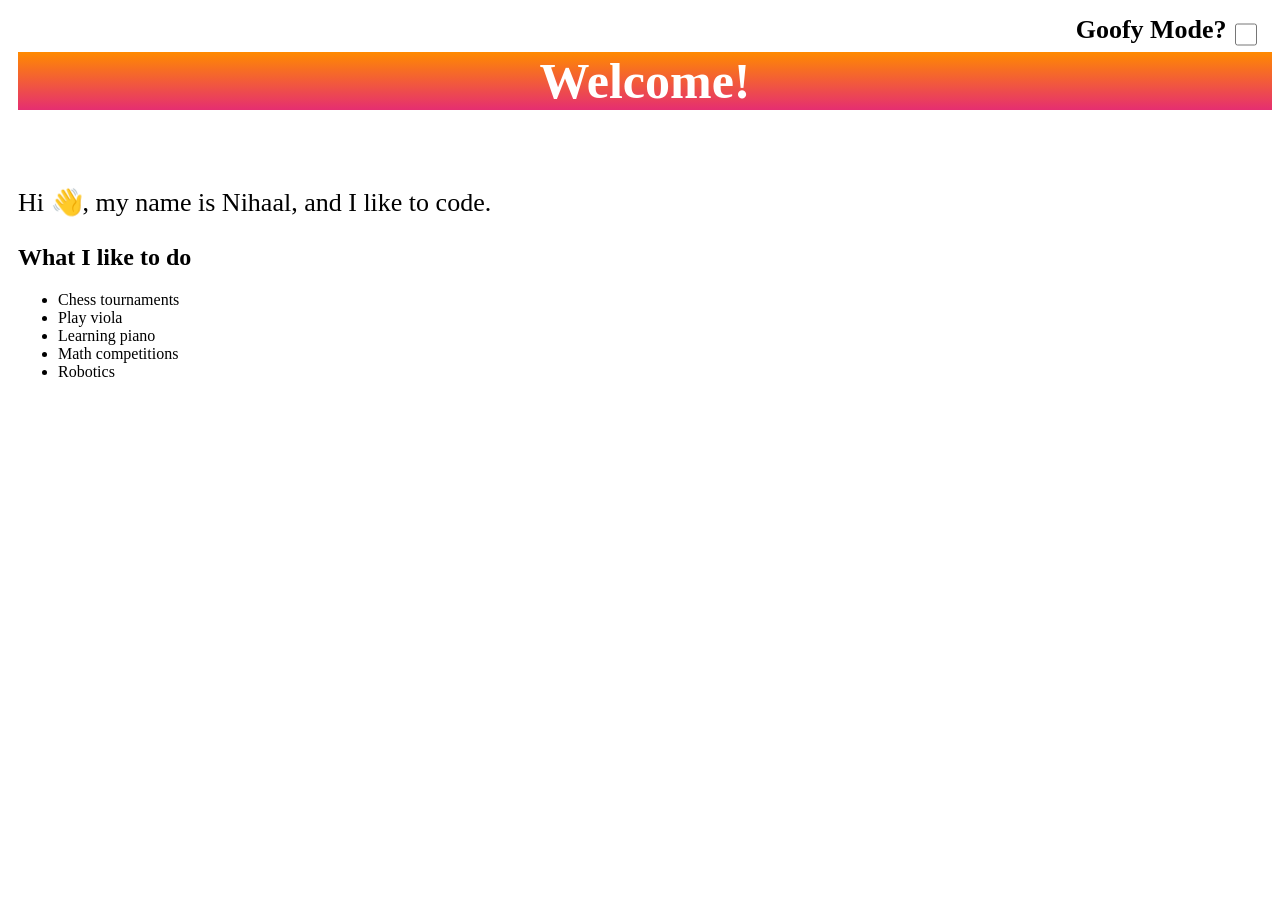
==== index.html @ 2e8fd17d "Fixing styling + making not-goofy mode less goofy" ====
<!DOCTYPE html>
<html lang="en">
<head>
    <meta charset="UTF-8">
    <meta name="viewport" content="width=device-width, initial-scale=1.0">
    <title>Nihaal's Webpage</title>
    <link rel="stylesheet" href="styles.css">
</head>
<body>
    <header> 
        <nav class="navbar" style="display: flex; justify-content: flex-end; padding-bottom: 10px;"> 
            <label style="position: fixed; right: 20px; top: 15px;"> 
                <span style="font-size: 26px;"><strong>Goofy Mode?</strong></span> 
                <input type="checkbox" id="goofy-checkbox">
            </label> 
        </nav> 
    </header>
    <main>
        <h1>Welcome!</h1>
        <br>

        <p style="font-size: 26px;" id="intro-paragraph">Hi <span id="hand">👋</span>, my name is Nihaal, and <span id="obviously">obviously</span> I like to <span id="special">code</span><span id="intro-period">.</span></p>

        <h2>What I like to do</h2>
        <ul id="like-do">
            <li style="animation-delay: 0s;">Chess tournaments</li>
            <li style="animation-delay: 1s;">Play viola</li>
            <li style="animation-delay: 2s;">Learning piano</li>
            <li style="animation-delay: 3s;">Math competitions</li>
            <li style="animation-delay: 4s;">Robotics</li>
        </ul>
    </main>
    <script src="app.js"></script>
</body>
</html>
---- styles.css ----
/* regular */

body:not(h1) {
    padding-left: 10px;
}

*:not(h1) {
    text-align: left;
}

h1 {
    background-image: linear-gradient(#ff8a00, #e52e71);
    color: white;
    text-align: center;
    font-size: 50px;
}

ul {
    justify-content: center;
}

#special {
    color: black;
}

#goofy-checkbox {
    width: 1.4rem;
    height: 1.4rem;

    vertical-align: middle;
    cursor: pointer;
}

#obviously {
    display: none;
}

#period {
    display: inline;
}

/* goofy - when body get goofy-theme class, what happens to every specified component */

body.goofy-theme h1 {
    background-image: linear-gradient(#ff8a00, #e52e71);
    color: white;
    text-align: center;
    animation: turn-color 2s infinite ease-in-out;
}

body.goofy-theme #special {
    background-image: linear-gradient(#a01cdd, #0d58d9);
    font-size: 50px;
    color: white;

    transition: font-size 0.3s ease-in-out;
    display: inline-block;
    animation: spin 14s infinite linear, size 3s infinite ease-in-out;
}

body.goofy-theme #obviously {
    font-size: 70px;

    animation: swayText 4s infinite ease-in-out;
    transform-origin: bottom center;
    display: inline-block;
}

body.goofy-theme #intro-period {
    display: none;
}

body.goofy-theme #hand {
    font-size: 5rem;

    animation: swayText 0.2s infinite ease-in-out;
    transform-origin: bottom center;
    display: inline-block;
}

body.goofy-theme #like-do li {
    display: block;
    animation: grow-size infinite 5s ease-in-out;

    transform-origin: left center;
}

body.goofy-theme h2 {
    font-size: 38px;
}

/* animations */

@keyframes spin {
    from { 
        transform: rotate(0deg); 
    }
    to { 
        transform: rotate(360deg); 
    }
}

@keyframes size {
    0% { 
        font-size: 50px; 
    }
    50% { 
        font-size: 90px; 
    }
    100% { 
        font-size: 50px; 
    }
}

@keyframes turn-color {
    0% { 
        color: white; 
    }
    50% { 
        color: yellow; 
    }
    100% { 
        color: white; 
    }
}

@keyframes swayText {
    0% {
        transform: skewX(0deg); /* starting straight up */
    }
    25% {
        transform: skewX(-15deg); /* lean to the right */
    }
    50% {
        transform: skewX(0deg); /* returns back to center */
    }
    75% {
        transform: skewX(15deg); /* leans to the left */
    }
    100% {
        transform: skewX(0deg); /* returns back to center, cycling */
    }
}

@keyframes grow-size {
    0% {
        font-size: 20px;
    }
    50% {
        font-size: 35px;
    }
    100% {
        font-size: 20px;
    }
}
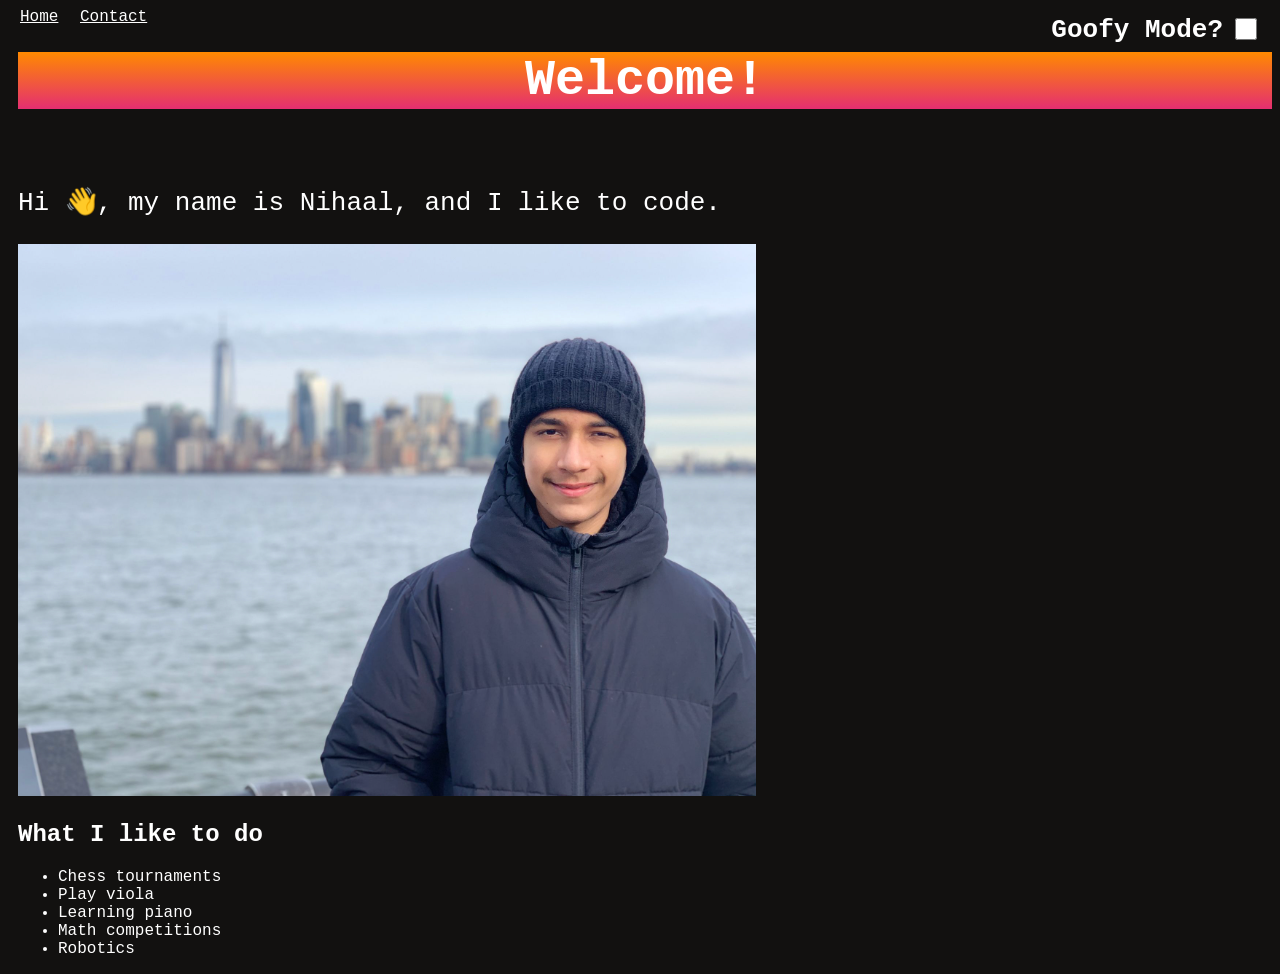
==== commit 6b32ecdd: "Adding contact + form" ====
--- a/index.html
+++ b/index.html
@@ -3,15 +3,17 @@
 <head>
     <meta charset="UTF-8">
     <meta name="viewport" content="width=device-width, initial-scale=1.0">
-    <title>Nihaal's Webpage</title>
+    <title>Nihaal's Portfolio - Home</title>
     <link rel="stylesheet" href="styles.css">
 </head>
 <body>
     <header> 
         <nav class="navbar" style="display: flex; justify-content: flex-end; padding-bottom: 10px;"> 
-            <label style="position: fixed; right: 20px; top: 15px;"> 
-                <span style="font-size: 26px;"><strong>Goofy Mode?</strong></span> 
-                <input type="checkbox" id="goofy-checkbox">
+            <label> 
+                <a href="index.html" style="position: fixed; left: 20px; vertical-align: middle;">Home</a>
+                <a href="contact.html" style="position: fixed; left: 80px; vertical-align: middle;">Contact</a>
+                <span style="position: fixed; right: 57px; top: 15px; font-size: 26px;"><strong>Goofy Mode?</strong></span> 
+                <input style="position: fixed; right: 20px; top: 15px;" type="checkbox" id="goofy-checkbox">
             </label> 
         </nav> 
     </header>
@@ -20,6 +22,8 @@
         <br>
 
         <p style="font-size: 26px;" id="intro-paragraph">Hi <span id="hand">👋</span>, my name is Nihaal, and <span id="obviously">obviously</span> I like to <span id="special">code</span><span id="intro-period">.</span></p>
+
+        <img src="myPhoto.png" alt="A photo of myself" id="my-photo">
 
         <h2>What I like to do</h2>
         <ul id="like-do">
--- a/styles.css
+++ b/styles.css
@@ -1,4 +1,13 @@
 /* regular */
+
+* {
+    color: white;
+    font-family:'Courier New', Courier, monospace;
+}
+
+body {
+    background-color: #121110;
+}
 
 body:not(h1) {
     padding-left: 10px;
@@ -19,10 +28,6 @@
     justify-content: center;
 }
 
-#special {
-    color: black;
-}
-
 #goofy-checkbox {
     width: 1.4rem;
     height: 1.4rem;
@@ -37,6 +42,14 @@
 
 #period {
     display: inline;
+}
+
+nav label a {
+    transition: font-size 0.2s ease-in-out;
+}
+
+nav label a:hover {
+    font-size: 20px;
 }
 
 /* goofy - when body get goofy-theme class, what happens to every specified component */
@@ -87,6 +100,12 @@
 
 body.goofy-theme h2 {
     font-size: 38px;
+}
+
+body.goofy-theme #my-photo {
+    animation: move-left-right infinite 13s ease-in-out;
+
+    transform-origin: center;
 }
 
 /* animations */
@@ -153,3 +172,15 @@
         font-size: 20px;
     }
 }
+
+@keyframes move-left-right {
+    0% {
+        transform: translateX(0px);
+    }
+    50% {
+        transform: translateX(1025px);
+    }
+    100% {
+        transform: translateX(0px);
+    }
+}
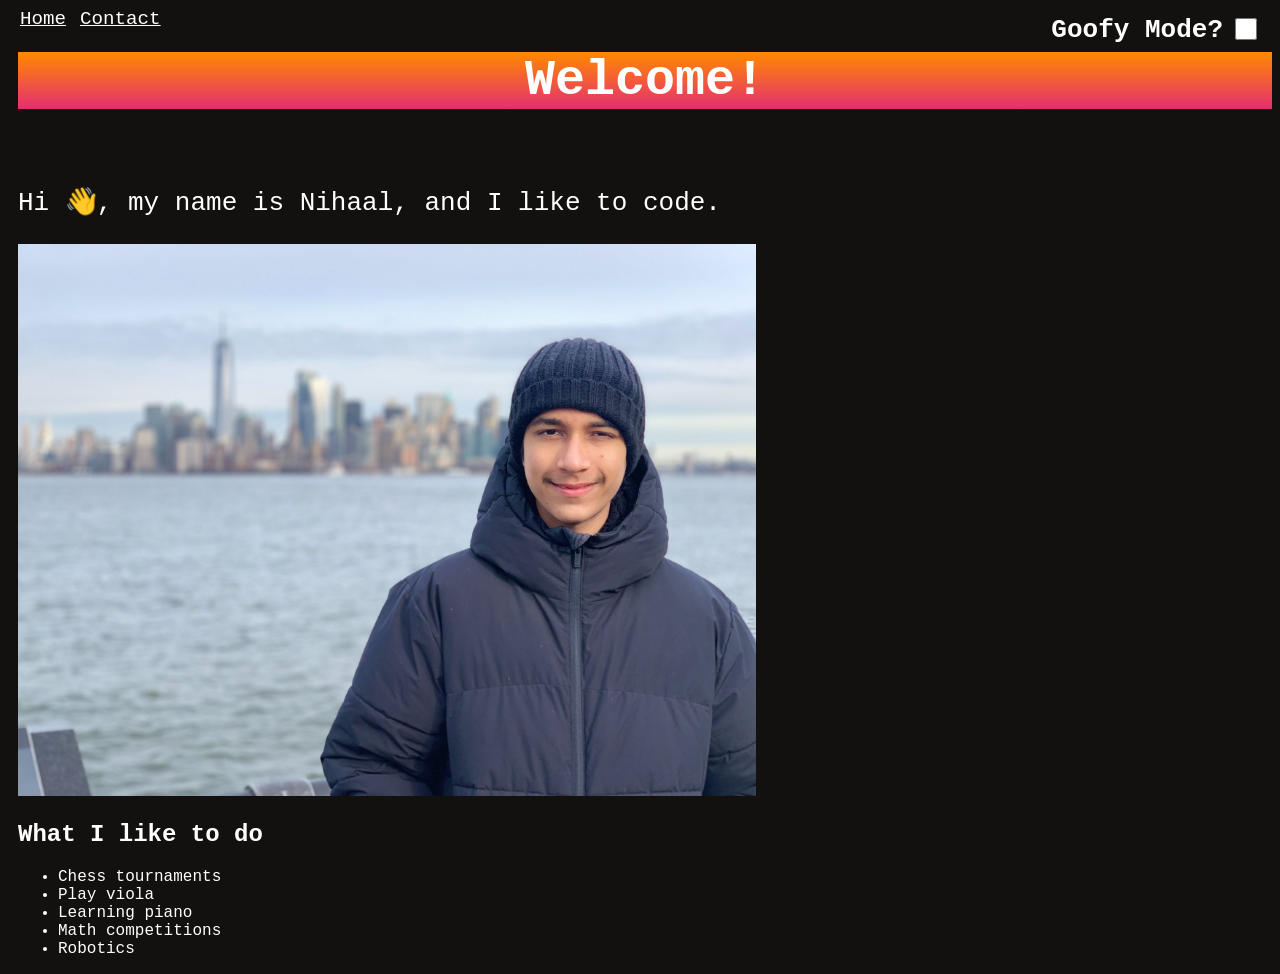
==== commit 204f3f7b: "Adding more contact elements to page" ====
--- a/index.html
+++ b/index.html
@@ -18,7 +18,7 @@
         </nav> 
     </header>
     <main>
-        <h1>Welcome!</h1>
+        <h1 style="background-image: linear-gradient(#ff8a00, #e52e71);">Welcome!</h1>
         <br>
 
         <p style="font-size: 26px;" id="intro-paragraph">Hi <span id="hand">👋</span>, my name is Nihaal, and <span id="obviously">obviously</span> I like to <span id="special">code</span><span id="intro-period">.</span></p>
--- a/styles.css
+++ b/styles.css
@@ -1,7 +1,11 @@
 /* regular */
 
-* {
-    color: white;
+*:not(input) {
+    color: white;
+    font-family:'Courier New', Courier, monospace;
+}
+
+input {
     font-family:'Courier New', Courier, monospace;
 }
 
@@ -18,7 +22,6 @@
 }
 
 h1 {
-    background-image: linear-gradient(#ff8a00, #e52e71);
     color: white;
     text-align: center;
     font-size: 50px;
@@ -52,10 +55,18 @@
     font-size: 20px;
 }
 
+label, input {
+    display: block;
+    font-size: larger;
+}
+
+input {
+    margin-bottom: 10px;
+}
+
 /* goofy - when body get goofy-theme class, what happens to every specified component */
 
 body.goofy-theme h1 {
-    background-image: linear-gradient(#ff8a00, #e52e71);
     color: white;
     text-align: center;
     animation: turn-color 2s infinite ease-in-out;
@@ -108,6 +119,19 @@
     transform-origin: center;
 }
 
+body.goofy-theme form label {
+    animation: move-less-left-right infinite 4s ease-in-out;
+
+    transform-origin: center;
+}
+
+body.goofy-theme #submit-button {
+    margin-top: 30px;
+
+    display: inline-block;
+    animation: spin 14s infinite linear;
+}
+
 /* animations */
 
 @keyframes spin {
@@ -184,3 +208,15 @@
         transform: translateX(0px);
     }
 }
+
+@keyframes move-less-left-right {
+    0% {
+        transform: translateX(0px);
+    }
+    50% {
+        transform: translateX(1005px);
+    }
+    100% {
+        transform: translateX(0px);
+    }
+}
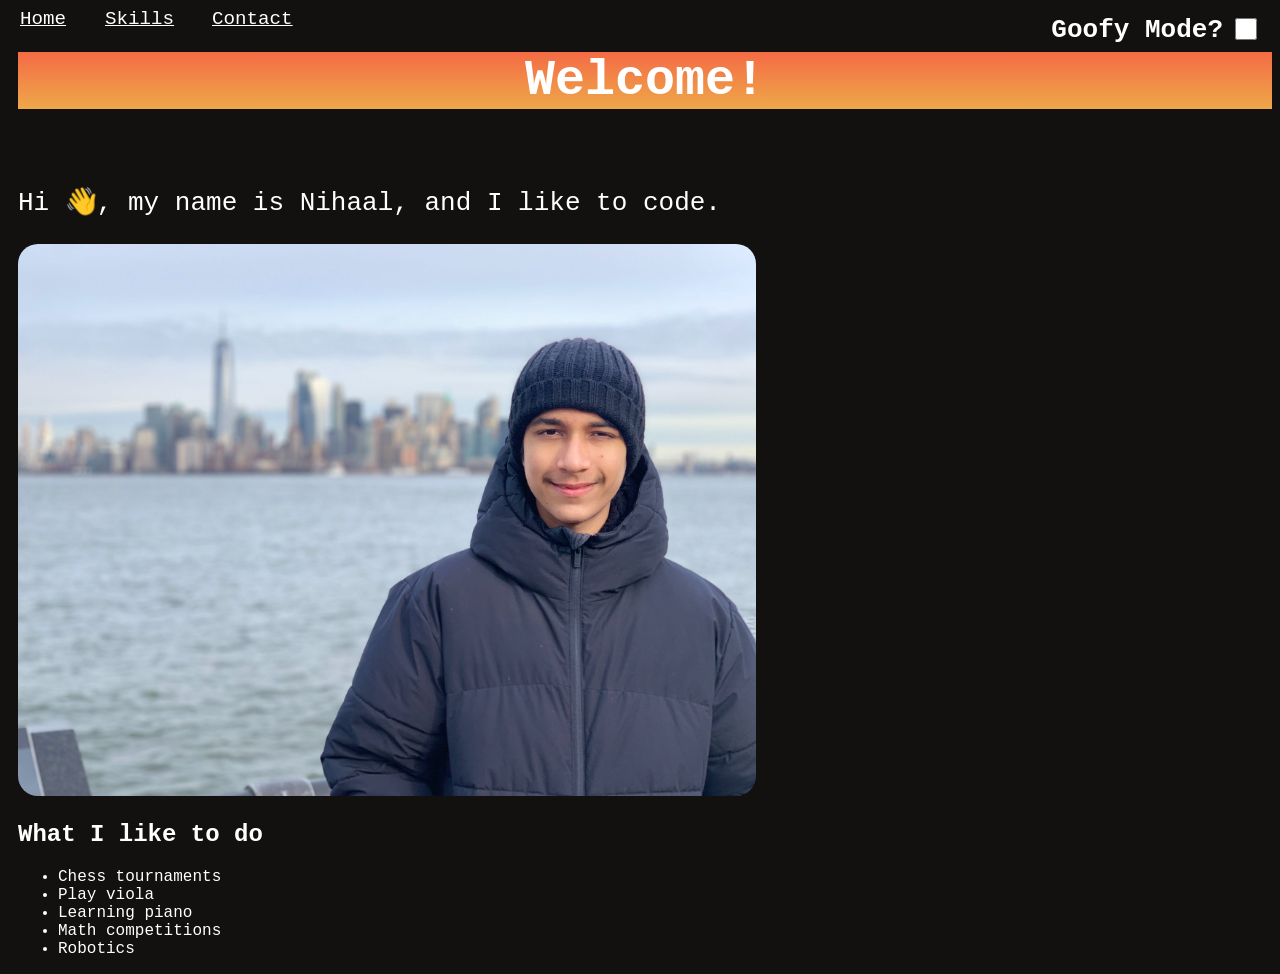
==== commit 22a98ab9: "Adding skills page + revising contact + gradients" ====
--- a/index.html
+++ b/index.html
@@ -9,16 +9,17 @@
 <body>
     <header> 
         <nav class="navbar" style="display: flex; justify-content: flex-end; padding-bottom: 10px;"> 
-            <label> 
-                <a href="index.html" style="position: fixed; left: 20px; vertical-align: middle;">Home</a>
-                <a href="contact.html" style="position: fixed; left: 80px; vertical-align: middle;">Contact</a>
-                <span style="position: fixed; right: 57px; top: 15px; font-size: 26px;"><strong>Goofy Mode?</strong></span> 
-                <input style="position: fixed; right: 20px; top: 15px;" type="checkbox" id="goofy-checkbox">
-            </label> 
-        </nav> 
+        <label> 
+            <a href="index.html" style="position: fixed; left: 20px; vertical-align: middle;">Home</a>
+            <a href="skills.html" style="position: fixed; left: 105px; vertical-align: middle;">Skills</a>
+            <a href="contact.html" style="position: fixed; left: 212px; vertical-align: middle;">Contact</a>
+            <span style="position: fixed; right: 57px; top: 15px; font-size: 26px;"><strong>Goofy Mode?</strong></span> 
+            <input style="position: fixed; right: 20px; top: 15px;" type="checkbox" id="goofy-checkbox">
+        </label> 
+    </nav> 
     </header>
     <main>
-        <h1 style="background-image: linear-gradient(#ff8a00, #e52e71);">Welcome!</h1>
+        <h1 style="background-image: linear-gradient(#f46b45, #eea849);">Welcome!</h1>
         <br>
 
         <p style="font-size: 26px;" id="intro-paragraph">Hi <span id="hand">👋</span>, my name is Nihaal, and <span id="obviously">obviously</span> I like to <span id="special">code</span><span id="intro-period">.</span></p>
--- a/styles.css
+++ b/styles.css
@@ -29,6 +29,17 @@
 
 ul {
     justify-content: center;
+}
+
+img {
+    border-radius: 20px;
+}
+
+#github-logo {
+    height: 30px;
+    width: 30px;
+    padding-left: 14px;
+    vertical-align: middle;
 }
 
 #goofy-checkbox {
@@ -47,12 +58,19 @@
     display: inline;
 }
 
+#projects-list {
+    padding-bottom: 10px;
+}
+
 nav label a {
     transition: font-size 0.2s ease-in-out;
+
+    vertical-align: middle;
+    align-items: center;
 }
 
 nav label a:hover {
-    font-size: 20px;
+    font-size: 27px;
 }
 
 label, input {
@@ -64,6 +82,34 @@
     margin-bottom: 10px;
 }
 
+#projects-header {
+    display: flex;
+    align-items: center;
+    gap: 20px;
+}
+
+#message {
+    padding-bottom: 200px;
+}
+
+#contact-form #submit-button {
+    margin-top: 20px;
+}
+
+.skills-list {
+    list-style-type: none;
+}
+
+.skills-list li {
+    background-image: url(starImage.webp);
+    background-repeat: no-repeat;
+    background-position: 0 center;
+    background-size: 20px 20px;
+    padding-left: 30px;
+
+    margin-bottom: 10px;
+}
+
 /* goofy - when body get goofy-theme class, what happens to every specified component */
 
 body.goofy-theme h1 {
@@ -109,6 +155,13 @@
     transform-origin: left center;
 }
 
+body.goofy-theme .skills-list li {
+    display: block;
+    animation: grow-size infinite 5s ease-in-out;
+
+    transform-origin: left center;
+}
+
 body.goofy-theme h2 {
     font-size: 38px;
 }
@@ -130,6 +183,18 @@
 
     display: inline-block;
     animation: spin 14s infinite linear;
+}
+
+body.goofy-theme .github-profile-badge {
+    transition: font-size 0.3s ease-in-out;
+    display: inline-block;
+    animation: spin 14s infinite linear;
+}
+
+body.goofy-theme #projects-list li h3 {
+    animation: move-less-left-right infinite 4s ease-in-out;
+
+    transform-origin: center;
 }
 
 /* animations */
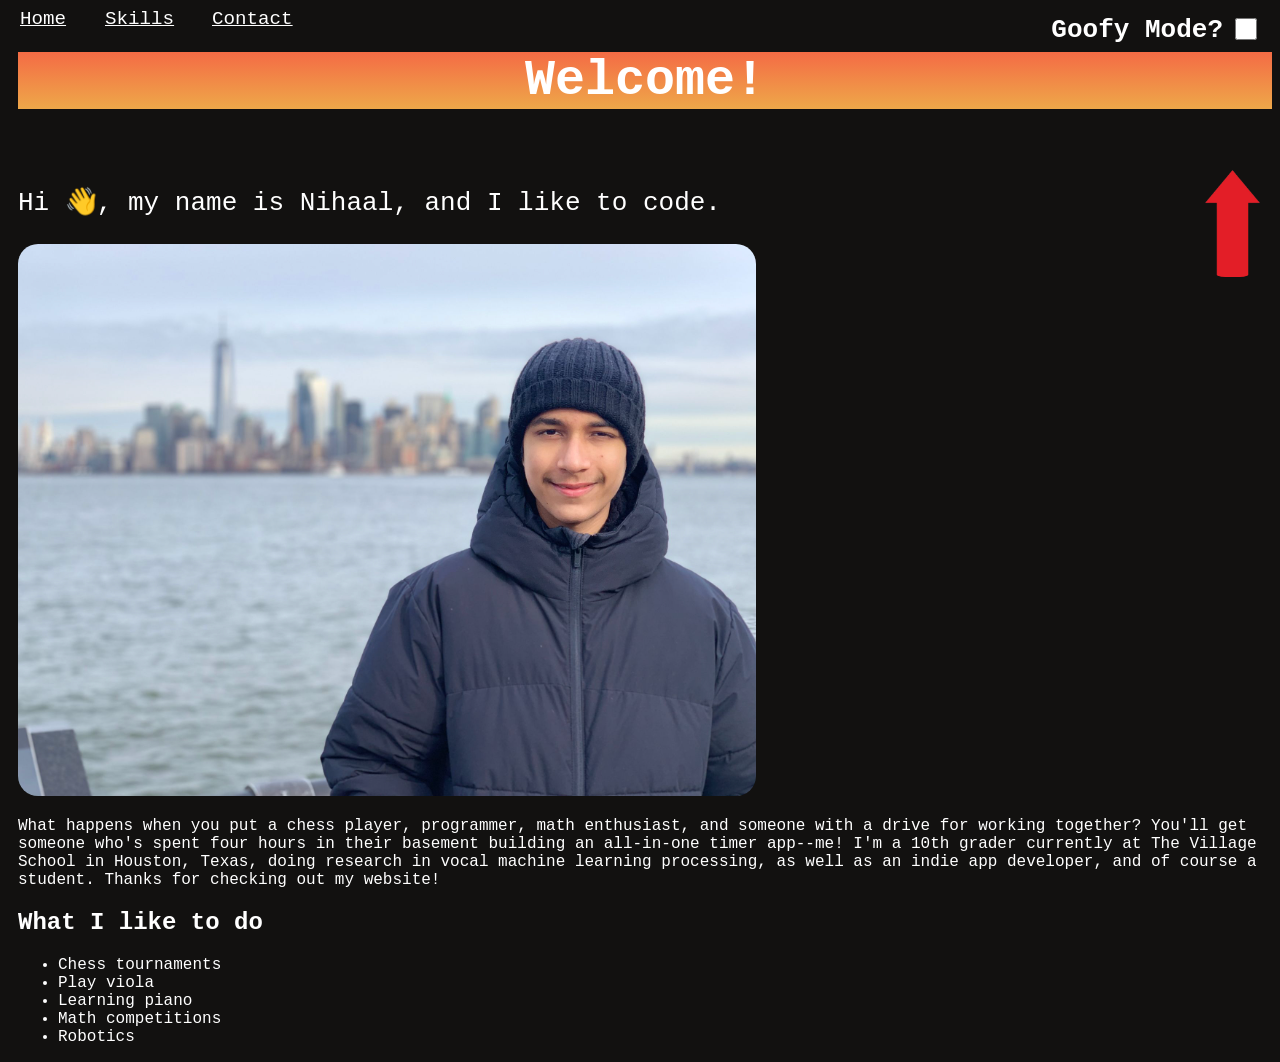
==== commit 4856a392: "Updating contact page + styling and js" ====
--- a/index.html
+++ b/index.html
@@ -24,7 +24,11 @@
 
         <p style="font-size: 26px;" id="intro-paragraph">Hi <span id="hand">👋</span>, my name is Nihaal, and <span id="obviously">obviously</span> I like to <span id="special">code</span><span id="intro-period">.</span></p>
 
+        <img src="redArrow.png" alt="red pointing arrow" id="red-arrow">
+
         <img src="myPhoto.png" alt="A photo of myself" id="my-photo">
+
+        <p>What happens when you put a chess player, programmer, math enthusiast, and someone with a drive for working together? You'll get someone who's spent four hours in their basement building an all-in-one timer app--me! I'm a 10th grader currently at The Village School in Houston, Texas, doing research in vocal machine learning processing, as well as an indie app developer, and of course a student. Thanks for checking out my website!</p>
 
         <h2>What I like to do</h2>
         <ul id="like-do">
--- a/styles.css
+++ b/styles.css
@@ -1,11 +1,11 @@
 /* regular */
 
-*:not(input) {
+*:not(input, textarea) {
     color: white;
     font-family:'Courier New', Courier, monospace;
 }
 
-input {
+input, textarea {
     font-family:'Courier New', Courier, monospace;
 }
 
@@ -73,41 +73,59 @@
     font-size: 27px;
 }
 
-label, input {
+label, input, textarea {
     display: block;
     font-size: larger;
 }
 
+form p {
+    font-size: larger;
+}
+
 input {
     margin-bottom: 10px;
 }
 
 #projects-header {
+    display: flex; /* dynamically sizes elements to allow them to sit inline to each other */
+    align-items: center; /* aligns items in opposite direction to flex - flex is horizontal, so in this case vertically center/along cross axis */
+    gap: 20px;
+}
+
+#message {
+    padding-bottom: 200px;
+}
+
+#contact-form #submit-button {
+    margin-top: 20px;
+}
+
+.help-radio {
     display: flex;
     align-items: center;
-    gap: 20px;
-}
-
-#message {
-    padding-bottom: 200px;
-}
-
-#contact-form #submit-button {
-    margin-top: 20px;
-}
-
-.skills-list {
-    list-style-type: none;
-}
-
-.skills-list li {
-    background-image: url(starImage.webp);
-    background-repeat: no-repeat;
-    background-position: 0 center;
-    background-size: 20px 20px;
-    padding-left: 30px;
-
-    margin-bottom: 10px;
+    vertical-align: middle;
+    gap: 10px;
+
+    padding-bottom: 5px;
+}
+
+#email-image {
+    width: 30px;
+    height: 30px;
+    vertical-align: middle;
+    padding-right: 7px;
+}
+
+#mail-link {
+    font-size: larger;
+}
+
+#red-arrow {
+    position: absolute;
+    right: 20px;
+    width: 55px;
+    top: 170px;
+    animation: move-up-down infinite 2s ease-in-out;
 }
 
 /* goofy - when body get goofy-theme class, what happens to every specified component */
@@ -131,9 +149,10 @@
 body.goofy-theme #obviously {
     font-size: 70px;
 
-    animation: swayText 4s infinite ease-in-out;
-    transform-origin: bottom center;
-    display: inline-block;
+    animation: sway-text 4s infinite ease-in-out;
+    display: inline-block; /* allows text to sit inline with main paragraph elements while respecting changing size dimensions in animations for animations to occur */
+
+    transform-origin: bottom center; /* causes changes to the position of the element to be made from the bottom center of the element, along the bottom to stay set in place while the rest performs the changes */
 }
 
 body.goofy-theme #intro-period {
@@ -143,21 +162,20 @@
 body.goofy-theme #hand {
     font-size: 5rem;
 
-    animation: swayText 0.2s infinite ease-in-out;
+    animation: sway-text 0.2s infinite ease-in-out;
+    display: inline-block;
+
     transform-origin: bottom center;
-    display: inline-block;
 }
 
 body.goofy-theme #like-do li {
     display: block;
     animation: grow-size infinite 5s ease-in-out;
-
-    transform-origin: left center;
 }
 
 body.goofy-theme .skills-list li {
     display: block;
-    animation: grow-size infinite 5s ease-in-out;
+    animation: grow-size infinite 2s ease-in-out;
 
     transform-origin: left center;
 }
@@ -168,14 +186,10 @@
 
 body.goofy-theme #my-photo {
     animation: move-left-right infinite 13s ease-in-out;
-
-    transform-origin: center;
 }
 
 body.goofy-theme form label {
     animation: move-less-left-right infinite 4s ease-in-out;
-
-    transform-origin: center;
 }
 
 body.goofy-theme #submit-button {
@@ -193,17 +207,30 @@
 
 body.goofy-theme #projects-list li h3 {
     animation: move-less-left-right infinite 4s ease-in-out;
-
-    transform-origin: center;
-}
-
-/* animations */
-
-@keyframes spin {
-    from { 
+}
+
+body.goofy-theme #mail-link {
+    font-size: 3em;
+}
+
+body.goofy-theme #email-image {
+    width: 50px;
+    height: 50px;
+    vertical-align: middle;
+    padding-right: 7px;
+}
+
+body.goofy-theme #red-arrow {
+    display: none;
+}
+
+/* defining keyframe animations */
+
+@keyframes spin { /* keyframes lay out animations by stating what property should be at what part during the animation */
+    0% { 
         transform: rotate(0deg); 
     }
-    to { 
+    100% { 
         transform: rotate(360deg); 
     }
 }
@@ -232,7 +259,7 @@
     }
 }
 
-@keyframes swayText {
+@keyframes sway-text {
     0% {
         transform: skewX(0deg); /* starting straight up */
     }
@@ -284,4 +311,16 @@
     100% {
         transform: translateX(0px);
     }
+}
+
+@keyframes move-up-down {
+    0% {
+        transform: translateY(0px);
+    }
+    50% {
+        transform: translateY(-50px);
+    }
+    100% {
+        transform: translateY(0px);
+    }
 }
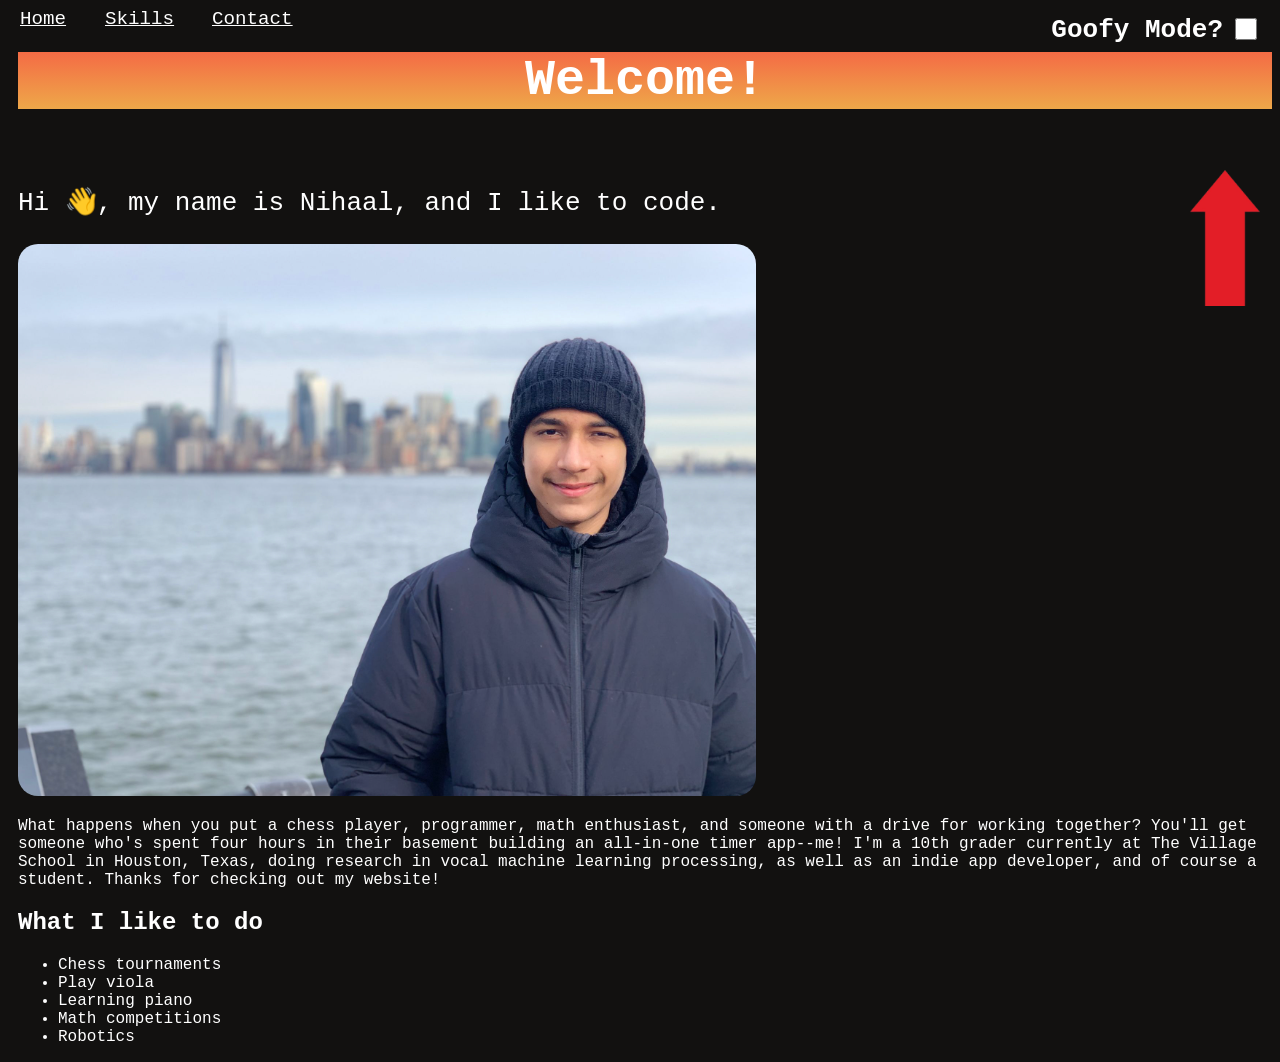
==== commit c13e2506: "adding dropdown menu and folder structure" ====
--- a/index.html
+++ b/index.html
@@ -4,17 +4,17 @@
     <meta charset="UTF-8">
     <meta name="viewport" content="width=device-width, initial-scale=1.0">
     <title>Nihaal's Portfolio - Home</title>
-    <link rel="stylesheet" href="styles.css">
+    <link rel="stylesheet" href="docs/styles.css">
 </head>
 <body>
     <header> 
         <nav class="navbar" style="display: flex; justify-content: flex-end; padding-bottom: 10px;"> 
         <label> 
-            <a href="index.html" style="position: fixed; left: 20px; vertical-align: middle;">Home</a>
-            <a href="skills.html" style="position: fixed; left: 105px; vertical-align: middle;">Skills</a>
-            <a href="contact.html" style="position: fixed; left: 212px; vertical-align: middle;">Contact</a>
-            <span style="position: fixed; right: 57px; top: 15px; font-size: 26px;"><strong>Goofy Mode?</strong></span> 
-            <input style="position: fixed; right: 20px; top: 15px;" type="checkbox" id="goofy-checkbox">
+            <a href="index.html" style="position: absolute; left: 20px; vertical-align: middle;">Home</a>
+            <a href="docs/skills.html" style="position: absolute; left: 105px; vertical-align: middle;">Skills</a>
+            <a href="docs/contact.html" style="position: absolute; left: 212px; vertical-align: middle;">Contact</a>
+            <span style="position: absolute; right: 57px; top: 15px; font-size: 26px;"><strong>Goofy Mode?</strong></span> 
+            <input style="position: absolute; right: 20px; top: 15px;" type="checkbox" id="goofy-checkbox">
         </label> 
     </nav> 
     </header>
@@ -24,9 +24,9 @@
 
         <p style="font-size: 26px;" id="intro-paragraph">Hi <span id="hand">👋</span>, my name is Nihaal, and <span id="obviously">obviously</span> I like to <span id="special">code</span><span id="intro-period">.</span></p>
 
-        <img src="redArrow.png" alt="red pointing arrow" id="red-arrow">
+        <img src="assets/redArrow.png" alt="red pointing arrow" id="red-arrow">
 
-        <img src="myPhoto.png" alt="A photo of myself" id="my-photo">
+        <img src="assets/myPhoto.png" alt="A photo of myself" id="my-photo">
 
         <p>What happens when you put a chess player, programmer, math enthusiast, and someone with a drive for working together? You'll get someone who's spent four hours in their basement building an all-in-one timer app--me! I'm a 10th grader currently at The Village School in Houston, Texas, doing research in vocal machine learning processing, as well as an indie app developer, and of course a student. Thanks for checking out my website!</p>
 
@@ -39,6 +39,6 @@
             <li style="animation-delay: 4s;">Robotics</li>
         </ul>
     </main>
-    <script src="app.js"></script>
+    <script src="docs/app.js"></script>
 </body>
 </html>
--- a/docs/styles.css
+++ b/docs/styles.css
@@ -0,0 +1,363 @@
+/* regular */
+
+* {
+    font-family:'Courier New', Courier, monospace;
+}
+
+*:not(input, textarea, select) {
+    color: white;
+}
+
+select {
+    font-size: large;
+}
+
+body {
+    background-color: #121110;
+}
+
+body:not(h1) {
+    padding-left: 10px;
+}
+
+*:not(h1) {
+    text-align: left;
+}
+
+h1 {
+    color: white;
+    text-align: center;
+    font-size: 50px;
+}
+
+ul {
+    justify-content: center;
+}
+
+#my-photo {
+    border-radius: 20px;
+}
+
+#github-logo {
+    height: 30px;
+    width: 30px;
+    padding-left: 14px;
+    vertical-align: middle;
+}
+
+#goofy-checkbox {
+    width: 1.4rem;
+    height: 1.4rem;
+
+    vertical-align: middle;
+    cursor: pointer;
+}
+
+#obviously {
+    display: none;
+}
+
+#period {
+    display: inline;
+}
+
+#projects-list {
+    padding-bottom: 10px;
+}
+
+nav label a {
+    transition: font-size 0.2s ease-in-out;
+
+    vertical-align: middle;
+    align-items: center;
+}
+
+nav label a:hover {
+    font-size: 27px;
+}
+
+label, input, textarea {
+    display: block;
+    font-size: larger;
+}
+
+form p {
+    font-size: larger;
+}
+
+input {
+    margin-bottom: 10px;
+}
+
+#projects-header {
+    display: flex; /* dynamically sizes elements to allow them to sit inline to each other */
+    align-items: center; /* aligns items in opposite direction to flex - flex is horizontal, so in this case vertically center/along cross axis */
+    gap: 20px;
+}
+
+#message {
+    padding-bottom: 200px;
+}
+
+#contact-form #submit-button {
+    margin-top: 20px;
+}
+
+.help-radio {
+    display: flex;
+    align-items: center;
+    vertical-align: middle;
+    gap: 10px;
+
+    padding-bottom: 5px;
+}
+
+#email-image {
+    width: 30px;
+    height: 30px;
+    vertical-align: middle;
+    padding-right: 7px;
+}
+
+#mail-link {
+    font-size: larger;
+}
+
+#red-arrow {
+    position: absolute;
+    right: 20px;
+    width: 70px;
+    top: 170px;
+    animation: move-up-down infinite 2s ease-in-out;
+}
+
+/* goofy - when body get goofy-theme class, what happens to every specified component */
+
+body.goofy-theme h1 {
+    color: white;
+    text-align: center;
+    animation: turn-color 2s infinite ease-in-out;
+}
+
+body.goofy-theme #special {
+    background-image: linear-gradient(#a01cdd, #0d58d9);
+    font-size: 50px;
+    color: white;
+
+    transition: font-size 0.3s ease-in-out;
+    display: inline-block;
+    animation: spin 14s infinite linear, size 3s infinite ease-in-out;
+}
+
+body.goofy-theme #obviously {
+    font-size: 70px;
+
+    animation: sway-text 4s infinite ease-in-out;
+    display: inline-block; /* allows text to sit inline with main paragraph elements while respecting changing size dimensions in animations for animations to occur */
+
+    transform-origin: bottom center; /* causes changes to the position of the element to be made from the bottom center of the element, along the bottom to stay set in place while the rest performs the changes */
+}
+
+body.goofy-theme #intro-period {
+    display: none;
+}
+
+body.goofy-theme #hand {
+    font-size: 5rem;
+
+    animation: sway-text 0.2s infinite ease-in-out;
+    display: inline-block;
+
+    transform-origin: bottom center;
+}
+
+body.goofy-theme #like-do li {
+    display: block;
+    animation: grow-size infinite 5s ease-in-out;
+}
+
+body.goofy-theme .skills-list li {
+    display: block;
+    animation: grow-size infinite 2s ease-in-out;
+
+    transform-origin: left center;
+}
+
+body.goofy-theme h2 {
+    font-size: 38px;
+}
+
+body.goofy-theme #my-photo {
+    animation: move-left-right infinite 13s ease-in-out;
+}
+
+body.goofy-theme form label {
+    animation: move-less-left-right infinite 4s ease-in-out;
+}
+
+body.goofy-theme #submit-button {
+    margin-top: 30px;
+
+    display: inline-block;
+    animation: spin 14s infinite linear;
+}
+
+body.goofy-theme #dropdown-menu select {
+    margin-top: 30px;
+
+    display: inline-block;
+    animation: spin 14s infinite linear;
+}
+
+body.goofy-theme .github-profile-badge {
+    transition: font-size 0.3s ease-in-out;
+    display: inline-block;
+    animation: spin 14s infinite linear;
+}
+
+body.goofy-theme #projects-list li h3 {
+    animation: move-less-left-right infinite 4s ease-in-out;
+}
+
+body.goofy-theme #mail-link {
+    font-size: 3em;
+}
+
+body.goofy-theme #email-image {
+    width: 50px;
+    height: 50px;
+    vertical-align: middle;
+    padding-right: 7px;
+}
+
+body.goofy-theme #red-arrow {
+    display: none;
+}
+
+body.goofy-theme .stats-images {
+    transition: ease-in-out;
+    animation: grow-image-size infinite 3s;
+    display: inline-block;
+}
+
+body.goofy-theme #used-languages {
+    animation: move-less-left-right infinite 3s ease-in-out;
+}
+
+body.goofy-theme #help-word {
+    background-image: linear-gradient(#D1913C, #FFD194);
+    color: black;
+    font-size: 3rem;
+}
+
+/* defining keyframe animations */
+
+@keyframes spin { /* keyframes lay out animations by stating what property should be at what part during the animation */
+    0% { 
+        transform: rotate(0deg); 
+    }
+    100% { 
+        transform: rotate(360deg); 
+    }
+}
+
+@keyframes size {
+    0% { 
+        font-size: 50px; 
+    }
+    50% { 
+        font-size: 90px; 
+    }
+    100% { 
+        font-size: 50px; 
+    }
+}
+
+@keyframes grow-image-size {
+    from {
+        width: auto;
+        height: auto;
+    }
+    to {
+        width: 650px;
+        height: 650px;
+    }
+}
+
+@keyframes turn-color {
+    0% { 
+        color: white; 
+    }
+    50% { 
+        color: yellow; 
+    }
+    100% { 
+        color: white; 
+    }
+}
+
+@keyframes sway-text {
+    0% {
+        transform: skewX(0deg); /* starting straight up */
+    }
+    25% {
+        transform: skewX(-15deg); /* lean to the right */
+    }
+    50% {
+        transform: skewX(0deg); /* returns back to center */
+    }
+    75% {
+        transform: skewX(15deg); /* leans to the left */
+    }
+    100% {
+        transform: skewX(0deg); /* returns back to center, cycling */
+    }
+}
+
+@keyframes grow-size {
+    0% {
+        font-size: 20px;
+    }
+    50% {
+        font-size: 35px;
+    }
+    100% {
+        font-size: 20px;
+    }
+}
+
+@keyframes move-left-right {
+    0% {
+        transform: translateX(0px);
+    }
+    50% {
+        transform: translateX(1025px);
+    }
+    100% {
+        transform: translateX(0px);
+    }
+}
+
+@keyframes move-less-left-right {
+    0% {
+        transform: translateX(0px);
+    }
+    50% {
+        transform: translateX(1005px);
+    }
+    100% {
+        transform: translateX(0px);
+    }
+}
+
+@keyframes move-up-down {
+    0% {
+        transform: translateY(0px);
+    }
+    50% {
+        transform: translateY(-50px);
+    }
+    100% {
+        transform: translateY(0px);
+    }
+}
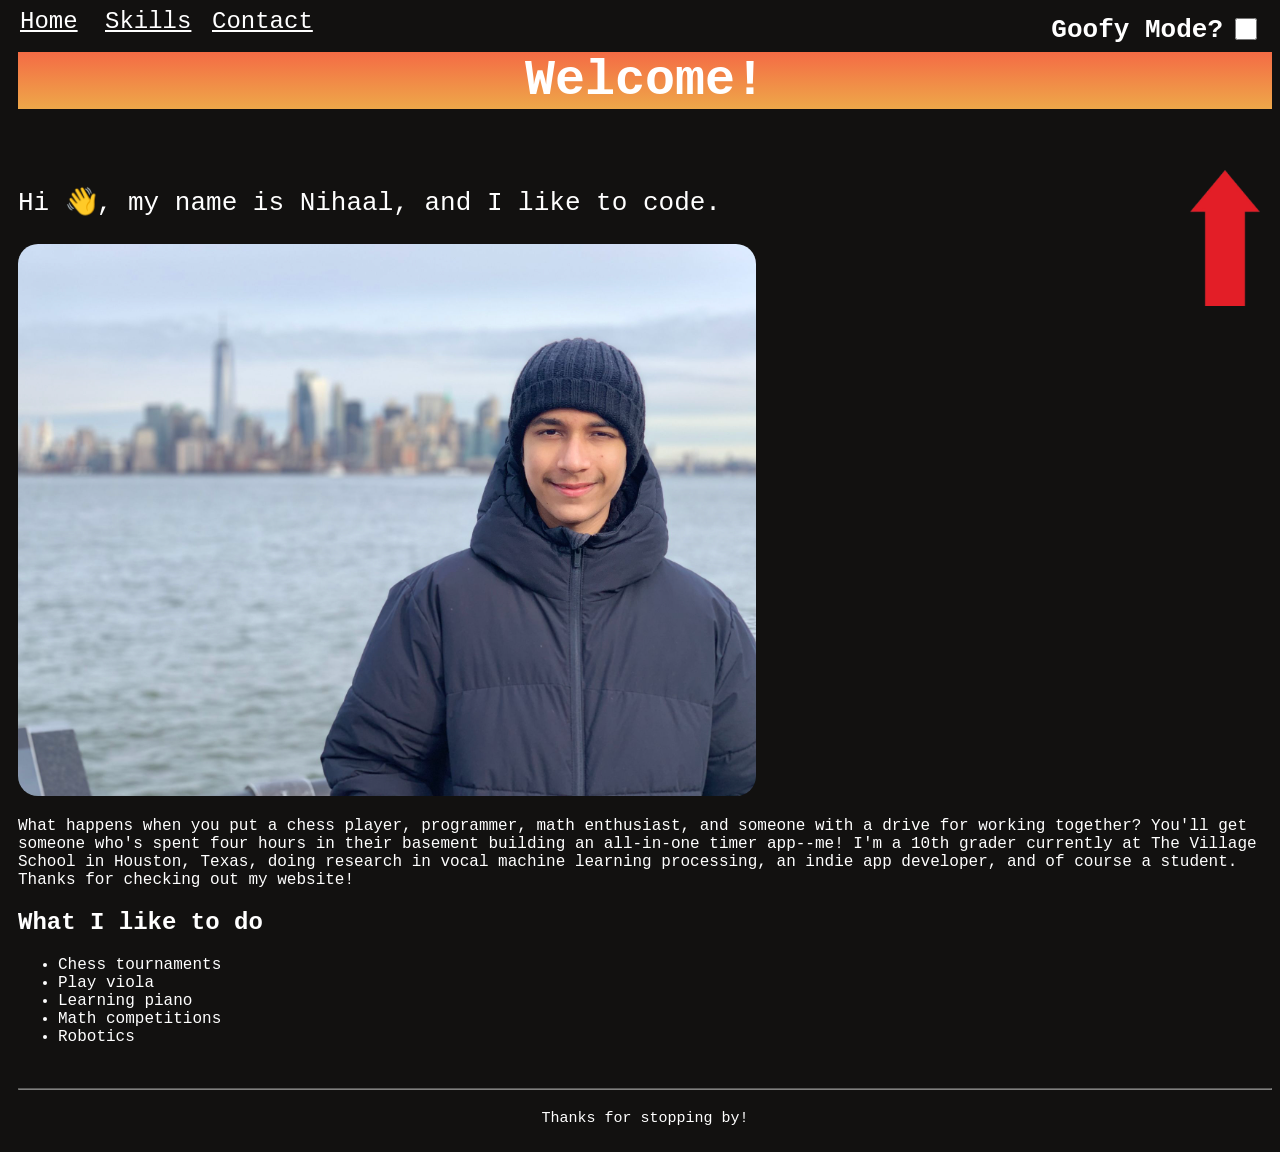
==== commit 7ccc8d02: "Added comments + hopefully finishing touches" ====
--- a/index.html
+++ b/index.html
@@ -1,37 +1,61 @@
 <!DOCTYPE html>
 <html lang="en">
+<!-- what is not shown on the page -->
 <head>
+    <!-- sets character encoding to ensure all text shows up properly -->
     <meta charset="UTF-8">
+
+    <!-- allows page to be viewed on different devices initially zoomed at a normal amount -->
     <meta name="viewport" content="width=device-width, initial-scale=1.0">
+
+    <!-- title of the page -->
     <title>Nihaal's Portfolio - Home</title>
+
+    <!-- linking my CSS file containing the code to style different html elements on this page -->
     <link rel="stylesheet" href="docs/styles.css">
 </head>
+
+<!-- what is shown on the page -->
 <body>
-    <header> 
-        <nav class="navbar" style="display: flex; justify-content: flex-end; padding-bottom: 10px;"> 
-        <label> 
-            <a href="index.html" style="position: absolute; left: 20px; vertical-align: middle;">Home</a>
-            <a href="docs/skills.html" style="position: absolute; left: 105px; vertical-align: middle;">Skills</a>
-            <a href="docs/contact.html" style="position: absolute; left: 212px; vertical-align: middle;">Contact</a>
-            <span style="position: absolute; right: 57px; top: 15px; font-size: 26px;"><strong>Goofy Mode?</strong></span> 
-            <input style="position: absolute; right: 20px; top: 15px;" type="checkbox" id="goofy-checkbox">
-        </label> 
-    </nav> 
+    <!-- semantic HTML to create what will appear on the top of every page (the navigation bar) -->
+    <header>  
+        <!-- navigation bar to allow users to navigate to various pages on the site -->
+        <nav>
+            <!-- link to navigate to another html page on the website -->
+            <a href="index.html" class="nav-link" style="left: 20px;">Home</a>
+            <a href="docs/skills.html" class="nav-link" style="left: 105px;">Skills</a>
+            <a href="docs/contact.html" class="nav-link" style="left: 212px;">Contact</a>
+
+            <!-- span allows inserting text that can be uniquely styled in every case -->
+            <span class="nav-goofy" style="right: 57px; font-size: 26px;"><b>Goofy Mode?</b></span> 
+            <!-- checkbox with functionality added in app.js to enable goofy mode on the website -->
+            <input class="nav-goofy" style="right: 20px;" type="checkbox" id="goofy-checkbox">
+        </nav> 
     </header>
+
+    <!-- semantic HTML to create main body section of this home page -->
     <main>
+        <!-- large heading title at the top of pages - linear gradient allows for creating a background color for the heading that fades from one color to another -->
         <h1 style="background-image: linear-gradient(#f46b45, #eea849);">Welcome!</h1>
+
+        <!-- creates break of whitespace between the elements to separate them visually for the readers -->
         <br>
 
-        <p style="font-size: 26px;" id="intro-paragraph">Hi <span id="hand">👋</span>, my name is Nihaal, and <span id="obviously">obviously</span> I like to <span id="special">code</span><span id="intro-period">.</span></p>
+        <!-- paragraph to introduce who I am -->
+        <p id="intro-paragraph">Hi <span id="hand">👋</span>, my name is Nihaal, and <span id="obviously">obviously</span> I like to <span id="code-span">code</span><span id="intro-period">.</span></p>
 
+        <!-- images with corresponding alt accessibility text -->
         <img src="assets/redArrow.png" alt="red pointing arrow" id="red-arrow">
-
         <img src="assets/myPhoto.png" alt="A photo of myself" id="my-photo">
 
-        <p>What happens when you put a chess player, programmer, math enthusiast, and someone with a drive for working together? You'll get someone who's spent four hours in their basement building an all-in-one timer app--me! I'm a 10th grader currently at The Village School in Houston, Texas, doing research in vocal machine learning processing, as well as an indie app developer, and of course a student. Thanks for checking out my website!</p>
+        <p>What happens when you put a chess player, programmer, math enthusiast, and someone with a drive for working together? You'll get someone who's spent four hours in their basement building an all-in-one timer app--me! I'm a 10th grader currently at The Village School in Houston, Texas, doing research in vocal machine learning processing, an indie app developer, and of course a student. Thanks for checking out my website!</p>
 
+        <!-- heading text one size smaller than the main h1 at the top of the page -->
         <h2>What I like to do</h2>
+
+        <!-- unordered list, or a bulleted list of items with no numbers -->
         <ul id="like-do">
+            <!-- the actual bullet points that appear in the bulleted list -->
             <li style="animation-delay: 0s;">Chess tournaments</li>
             <li style="animation-delay: 1s;">Play viola</li>
             <li style="animation-delay: 2s;">Learning piano</li>
@@ -39,6 +63,17 @@
             <li style="animation-delay: 4s;">Robotics</li>
         </ul>
     </main>
+
+    <!-- adding linebreak to separate main content from footer -->
+    <br>
+
+    <!-- semantic HTML to create footer found on every page -->
+     <footer>
+        <hr>
+        <p>Thanks for stopping by!</p>
+    </footer>
+
+    <!-- connecting javascript file to this html page to add the goofy mode functionality -->
     <script src="docs/app.js"></script>
 </body>
 </html>
--- a/docs/styles.css
+++ b/docs/styles.css
@@ -1,113 +1,156 @@
-/* regular */
-
+/* non-goofy mode, regular elements across all files and pages */
+
+/* setting the font Courier New to all text elements across all html pages in the website */
 * {
     font-family:'Courier New', Courier, monospace;
-}
-
+    text-align: left; /* aligning all text to be aligned to the left by default unless specified otherwise in the element's individual styling */
+}
+
+/* using not pseudo-class to show that for every element that is not an input, textarea or select/drop-down menu ... */
 *:not(input, textarea, select) {
+    color: white; /* ... set its font color to white, meaning that the input, textarea and select all default to black for readability against their respective white backgrounds */
+}
+
+/* setting a dark background color to each page's body and a left padding to prevent any elements from touching the edge and looking bad */
+body {
+    background-color: #121110;
+    padding-left: 10px; /* padding is adding spacing between the edge of an element to another internally, in this case to the left of every element from the body to add more separation of the content from the edges of the screen on each pae */
+}
+
+h1 {
     color: white;
+    text-align: center; /* centering every largest heading (h1) along the page */
+    font-size: 50px;
+}
+
+/* --------- styling the footer on each page --------- */
+
+footer p {
+    text-align: center;
+    font-size: 15px; /* setting smaller font size to not draw too much attention to the footer */
+
+    margin-top: 20px; /* margin allows for adding spacing between elements externally/outside an element's borders, or between the footer's text and everything else above */
+
+    padding-bottom: 10px; /* padding allows for adding spacing between elements internally - needed here instead of margin-bottom to add space between bottom edge of screen and footer text, as unlike margins, padding is able to push against the viewport/edges of the screen to create this separation */
+}
+
+footer hr {
+    opacity: 50%; /* decreasing the opacity of the horizontal line in the footer to make it less transparent and thus not stand out as much as if it was 100% opacity/no transparency */
+}
+
+/* --------- styling the nav bar --------- */
+
+nav {
+    padding-bottom: 10px; /* allows for spacing underneath the navbar to the main content */
+}
+
+/* styling for each page link in the nav bar */
+.nav-link {
+    position: absolute; /* absolute position removes an element from the standard flow of the document and places it exactly where it needs to be (assigned with left/right positions in the HTML inline CSS) relative to its nearest parent element, or in this case the body of the page - allows for the links to be positioned exactly where they need to be and stay there */
+
+    vertical-align: middle;
+
+    font-size: x-large; /* extra large font size to appear more readable */
+    transition: 0.2s ease-in-out; /* added transition style specifies duration of animation and animation style of easing in and out for smoother, quicker transitions on hover of each link to increase font size responsively */
+}
+
+/* using pseudo-class of hover so when each link in the nav bar is hovered ... */
+.nav-link:hover {
+    font-size: 27px; /* the link increases font size, showing to users that it can be clicked */
+}
+
+/* styling for each element in the nav bar that makes up goofy mode functionality */
+.nav-goofy {
+    position: absolute; /* as defined above, absolute position allows for elements to remain fixed in place relative to document in order for their positions to be controlled with the inline css in the html files */
+
+    top: 15px; /* places each of these elements 15px from the top of the page, using the absolute position control defined above */
+}
+
+/* --------- index.html --------- */
+
+#my-photo {
+    border-radius: 20px; /* rounding the corners of the image to make it look more visually pleasing */
+}
+
+#goofy-checkbox {
+    /* after many rounds of trial and error, these dimensions of the checkbox found in the nav bar on each page makes it look the best */
+    width: 22.4px;
+    height: 22.4px;
+
+    vertical-align: middle;
+    cursor: pointer; /* changing the cursor to the pointer on every device, so when the checkbox is hovered over, it appears as if it can be clicked and something will happen for the user */
+}
+
+#obviously {
+    display: none; /* indicates that initially, this element is not on the page when the page first loads - changes when goofy mode is applied below */
+}
+
+#intro-paragraph {
+    font-size: 26px;
+}
+
+/* --------- skills.html --------- */
+
+.projects-head3 {
+    font-size: 35px;
+}
+
+#projects-list {
+    padding-bottom: 10px;
+}
+
+.tech-stack-titles {
+    font-size: 24px;
+}
+
+.project-names {
+    font-size: 25px;
+}
+
+#projects-header {
+    display: flex; /* flex type displays dynamically size elements to allow them to sit inline to each other */
+    align-items: center; /* aligns items in opposite direction to flex - flex is horizontal, so in this case vertically center/along cross axis */
+    gap: 20px; /* creating a 20px wide gap between each element in the header, adding more visual spacing and thus making it more visually pleasing to read */
+}
+
+/* --------- contact.html --------- */
+
+label, input, textarea {
+    display: block; /* block type display styles forces the element to occupy the full width of the page it is given, allowing for the labels and input areas in the contact form to take separate lines and not be on the same line - if was removed, the labels and input elements would thus sit on the same line and not look good */
+
+    font-size: larger;
+}
+
+textarea {
+    padding-bottom: 200px; /* increasing internal padding within the textarea input in the contact form - allows for textarea to appear deeper to allow users to more easily type longer messages and see what they are typing */
+}
+
+form p {
+    font-size: larger;
+}
+
+input {
+    margin-bottom: 10px;
 }
 
 select {
     font-size: large;
 }
 
-body {
-    background-color: #121110;
-}
-
-body:not(h1) {
-    padding-left: 10px;
-}
-
-*:not(h1) {
-    text-align: left;
-}
-
-h1 {
-    color: white;
-    text-align: center;
-    font-size: 50px;
-}
-
-ul {
-    justify-content: center;
-}
-
-#my-photo {
-    border-radius: 20px;
-}
-
-#github-logo {
-    height: 30px;
-    width: 30px;
-    padding-left: 14px;
-    vertical-align: middle;
-}
-
-#goofy-checkbox {
-    width: 1.4rem;
-    height: 1.4rem;
-
-    vertical-align: middle;
-    cursor: pointer;
-}
-
-#obviously {
-    display: none;
-}
-
-#period {
-    display: inline;
-}
-
-#projects-list {
-    padding-bottom: 10px;
-}
-
-nav label a {
-    transition: font-size 0.2s ease-in-out;
-
-    vertical-align: middle;
-    align-items: center;
-}
-
-nav label a:hover {
-    font-size: 27px;
-}
-
-label, input, textarea {
-    display: block;
-    font-size: larger;
-}
-
-form p {
-    font-size: larger;
-}
-
-input {
-    margin-bottom: 10px;
-}
-
-#projects-header {
-    display: flex; /* dynamically sizes elements to allow them to sit inline to each other */
-    align-items: center; /* aligns items in opposite direction to flex - flex is horizontal, so in this case vertically center/along cross axis */
-    gap: 20px;
-}
-
-#message {
-    padding-bottom: 200px;
-}
-
 #contact-form #submit-button {
+    margin-top: 20px; /* adding spacing above the submit button to separate it from the rest of the inputs */
+}
+
+#dropdown-menu {
     margin-top: 20px;
 }
 
+/* styling applied to each radio button in the contact form to allow label and button to sit inline with each other */
 .help-radio {
-    display: flex;
-    align-items: center;
-    vertical-align: middle;
-    gap: 10px;
+    display: flex; /* as mentioned above, flex displays allows the elements to take up how much ever space they need to sit side by side with each other, thus accomplishing the goal of this class */
+
+    vertical-align: middle; /* centering the text vertically along the horizontal axes of the flex display */
+    gap: 10px; /* gap in between the button and labels for visual styling */
 
     padding-bottom: 5px;
 }
@@ -124,63 +167,76 @@
 }
 
 #red-arrow {
-    position: absolute;
+    position: absolute; /* again, allows element to sit exactly where it is defined */
+
+    /* taking advantage of the element's absolute positioning to define exactly where it needs to sit relative to the edges of the body */
     right: 20px;
+    top: 170px;
+
     width: 70px;
-    top: 170px;
+
+    /* setting the keyframe animation defined below to allow the arrow to constantly move up and down forever, looping every 2 seconds (fast animation) and smoothly (easing the animation in and out) */
     animation: move-up-down infinite 2s ease-in-out;
 }
 
-/* goofy - when body get goofy-theme class, what happens to every specified component */
+/* goofy - when body get goofy-theme class (body.goofy-theme), what happens to every specified component */
+
+/* hiding red arrow whenever goofy mode is enabled, as red arrow is supposed to point to press goofy mode, so shouldn't show when goofy mode is active */
+body.goofy-theme #red-arrow {
+    display: none;
+}
+
+/* --------- index.html --------- */
 
 body.goofy-theme h1 {
     color: white;
     text-align: center;
-    animation: turn-color 2s infinite ease-in-out;
-}
-
-body.goofy-theme #special {
-    background-image: linear-gradient(#a01cdd, #0d58d9);
+
+    /* setting the keyframe animation defined below to allow the heading text to constantly change color forever, looping every 2 seconds (fast animation) and smoothly (easing the animation in and out) */
+    animation: turn-yellow-color 2s infinite ease-in-out;
+}
+
+body.goofy-theme #code-span {
+    background-image: linear-gradient(#a01cdd, #0d58d9); /* creating a linear gradient to fade purple to blue along the text */
     font-size: 50px;
     color: white;
 
-    transition: font-size 0.3s ease-in-out;
-    display: inline-block;
-    animation: spin 14s infinite linear, size 3s infinite ease-in-out;
+    display: inline-block; /* allows text to sit inline with main paragraph elements while respecting changing size dimensions in animations for animations to occur */
+
+    /* setting two keyframe animations defined below to allow the text to constantly grow in size and spin in the right direction forever, looping every 3 and 14 seconds respectively and growing size smoothly (easing the animation in and out) while causing the rotation to occur linearly with no changes in speed/steady (removing would default the spin right animation to ease, generally causing the animation to occur faster) */
+    animation: spin-right 14s infinite linear, grow-larger-size 3s infinite ease-in-out;
 }
 
 body.goofy-theme #obviously {
     font-size: 70px;
 
-    animation: sway-text 4s infinite ease-in-out;
+    /* setting the keyframe animation defined below to allow the text to constantly tilt left and right forever, looping every 4 seconds (medium fast animation) and smoothly (easing the animation in and out) */
+    animation: tilt-text 4s infinite ease-in-out;
+
     display: inline-block; /* allows text to sit inline with main paragraph elements while respecting changing size dimensions in animations for animations to occur */
 
-    transform-origin: bottom center; /* causes changes to the position of the element to be made from the bottom center of the element, along the bottom to stay set in place while the rest performs the changes */
+    transform-origin: bottom center; /* causes changes to the position of the element to be made from the bottom center of the element, along the bottom to stay set in place while the rest performs the changes/tilting - if removed, the entire text tilts, not just the top, preventing the animation from looking like italicizing the text in both directions */
 }
 
 body.goofy-theme #intro-period {
-    display: none;
-}
-
+    display: none; /* as mentioned previously, don't want the period when the code-span text is growing size as appears out of place, so setting no display under goofy mode to cause the period to disappear when this animation is going on */
+}
+
+/* very similar to the #obviously element defined above */
 body.goofy-theme #hand {
-    font-size: 5rem;
-
-    animation: sway-text 0.2s infinite ease-in-out;
-    display: inline-block;
-
-    transform-origin: bottom center;
+    font-size: 80px;
+
+    /* setting the keyframe animation defined below to allow the text to constantly tilt left and right forever, looping every 0.2 seconds (extremely fast animation) and smoothly (easing the animation in and out) - gives the impression that the hand is waving */
+    animation: tilt-text 0.2s infinite ease-in-out;
+
+    display: inline-block; /* allows text to sit inline with main paragraph elements while respecting changing size dimensions in animations for animations to occur */
+
+    transform-origin: bottom center; /* causes changes to the position of the element to be made from the bottom center of the element, along the bottom to stay set in place while the rest performs the changes/tilting - if removed, the entire text tilts, not just the top, preventing the animation from looking like italicizing the text in both directions */
 }
 
 body.goofy-theme #like-do li {
-    display: block;
-    animation: grow-size infinite 5s ease-in-out;
-}
-
-body.goofy-theme .skills-list li {
-    display: block;
-    animation: grow-size infinite 2s ease-in-out;
-
-    transform-origin: left center;
+    /* setting the keyframe animation defined below to allow the text to constantly grow into a smaller size and then return forever, looping every 5 seconds and smoothly (easing the animation in and out) - animation delay applied in inline css in html file gives illusion that elements are moving in wave-like form */
+    animation: grow-smaller-size infinite 5s ease-in-out;
 }
 
 body.goofy-theme h2 {
@@ -188,39 +244,67 @@
 }
 
 body.goofy-theme #my-photo {
+     /* setting the keyframe animation defined below to allow the image to constantly move right then back left across the screen, looping every 13 seconds (slower animation) and smoothly (easing the animation in and out) */
     animation: move-left-right infinite 13s ease-in-out;
 }
 
+/* --------- skills.html --------- */
+
+body.goofy-theme .github-profile-badge {
+    display: inline-block; /* allows badge to sit inline with main paragraph elements while respecting changing size dimensions in animations for animations to occur - not just block, as needs to sit inline with the heading text */
+
+    /* setting the keyframe animation defined below to allow the badge to constantly spin to the right, looping every 14 seconds (slow animation) and linearly/steadily - if not linear animation style, then the element would not spin at a constant pace and not appear well */
+    animation: spin-right 14s infinite linear;
+}
+
+body.goofy-theme .skills-list li {
+    /* setting the keyframe animation defined below to allow each element in the list to grow to a smaller font size and then return forever smoothly (easing in and out) - using animation delay inline css for each specific li element in the html file to allow staggering the animations */
+    animation: grow-smaller-size infinite 2s ease-in-out;
+}
+
+body.goofy-theme #projects-list li h3 {
+    /* setting the keyframe animation defined below to allow each element in the move to the right and then return forever smoothly (easing in and out) - using animation delay inline css for each specific li element in the html file to allow staggering the animations */
+    animation: move-less-left-right infinite 4s ease-in-out;
+}
+
+body.goofy-theme .stats-images {
+    display: inline-block; /* allows the images to sit inline with main paragraph elements while respecting changing size dimensions in animations for animations to occur - not just block, as needs to sit inline with the surrounding text while still being able to animate */
+
+    /* setting the keyframe animation defined below to allow the image to constantly increase its size forever, looping every 3 seconds (fast animation) and smoothly (easing in and out) */
+    animation: grow-image-size infinite 3s ease-in-out;
+}
+
+body.goofy-theme #used-languages {
+    /* setting the keyframe animation defined below to allow the image to constantly move right and left across the screen forever, looping every 3 seconds (fast animation) and smoothly (easing in and out) */
+    animation: move-less-left-right infinite 3s ease-in-out;
+}
+
+/* --------- contact.html --------- */
+
 body.goofy-theme form label {
+     /* setting the keyframe animation defined below to allow the text labels to constantly move right then back left at a smaller distance across the screen, looping every 4 seconds (faster animation) and smoothly (easing the animation in and out) */
     animation: move-less-left-right infinite 4s ease-in-out;
 }
 
 body.goofy-theme #submit-button {
     margin-top: 30px;
 
-    display: inline-block;
-    animation: spin 14s infinite linear;
-}
-
+    display: inline-block; /* allows element to sit inline with main paragraph elements while respecting changing size dimensions in animations for animations to occur */
+
+    /* setting the keyframe animation defined below to allow the button to constantly spin to the right, looping every 4 seconds (faster animation) and linearly/steadily - if not linear animation style, then the element would not spin at a constant pace and not appear well */
+    animation: spin-right 14s infinite linear;
+}
+
+/* similar to the #submit-button styling above */
 body.goofy-theme #dropdown-menu select {
     margin-top: 30px;
 
     display: inline-block;
-    animation: spin 14s infinite linear;
-}
-
-body.goofy-theme .github-profile-badge {
-    transition: font-size 0.3s ease-in-out;
-    display: inline-block;
-    animation: spin 14s infinite linear;
-}
-
-body.goofy-theme #projects-list li h3 {
-    animation: move-less-left-right infinite 4s ease-in-out;
+    animation: spin-left 14s infinite linear; /* different animation name to cause the element to spin left/in the opposite direction of the submit button to add contrast */
 }
 
 body.goofy-theme #mail-link {
-    font-size: 3em;
+    font-size: 48px;
 }
 
 body.goofy-theme #email-image {
@@ -230,40 +314,45 @@
     padding-right: 7px;
 }
 
-body.goofy-theme #red-arrow {
-    display: none;
-}
-
-body.goofy-theme .stats-images {
-    transition: ease-in-out;
-    animation: grow-image-size infinite 3s;
-    display: inline-block;
-}
-
-body.goofy-theme #used-languages {
-    animation: move-less-left-right infinite 3s ease-in-out;
-}
-
 body.goofy-theme #help-word {
-    background-image: linear-gradient(#D1913C, #FFD194);
+    background-image: linear-gradient(#D1913C, #FFD194); /* creating linear gradient to fade background color between orange and brown to highlight help text */
+
     color: black;
-    font-size: 3rem;
-}
-
-/* defining keyframe animations */
-
-@keyframes spin { /* keyframes lay out animations by stating what property should be at what part during the animation */
+    font-size: 48px;
+
+    /* setting the keyframe animation defined below to allow the help text to grow in font size then return forever, looping every 5 seconds (faster animation) and smoothly (easing in and out) */
+    animation: grow-larger-size infinite 5s ease-in-out;
+}
+
+/* -------------------- defining keyframe animations in order to animate and move elements around -------------------- */
+
+/* keyframes lay out animations by stating what property should be at what part during the animation */
+
+/* animation to rotate an element clockwise */
+/* each keyframe animation is given a name ... */
+@keyframes spin-right { 
+    0% { /* ... the percentage through the animation of when a certain property of the element should be some value ... */
+        transform: rotate(0deg); /* the rotate method is a part of the transform property that allows the asigned element to set its rotation relative to its upwards normal direction to a certain value */
+    }
+    100% { /* ... and another follow-on percentage through the animation of when a certain property of the element should be some other value */
+        transform: rotate(360deg); /* positive rotation values indicate that the element should rotate clockwise, while negative rotation values indicate that the element whould rotate counterclockwise */
+    }
+}
+
+/* animation to rotate an element counterclockwise/left */
+@keyframes spin-left {
     0% { 
         transform: rotate(0deg); 
     }
     100% { 
-        transform: rotate(360deg); 
-    }
-}
-
-@keyframes size {
+        transform: rotate(-360deg); 
+    }
+}
+
+/* animation to change the size of a larger text element */
+@keyframes grow-larger-size {
     0% { 
-        font-size: 50px; 
+        font-size: 50px;
     }
     50% { 
         font-size: 90px; 
@@ -273,18 +362,33 @@
     }
 }
 
+/* animation to change the size of smaller text elements */
+@keyframes grow-smaller-size {
+    0% {
+        font-size: 20px;
+    }
+    50% {
+        font-size: 35px;
+    }
+    100% {
+        font-size: 20px;
+    }
+}
+
+/* animation to change the size of an image element by changing the image's width and heigth properties */
 @keyframes grow-image-size {
-    from {
-        width: auto;
+    0% {
+        width: auto; /* auto width and height values means that the image should start and return back to its initial size that it was created with in the html */
         height: auto;
     }
-    to {
+    100% {
         width: 650px;
         height: 650px;
     }
 }
 
-@keyframes turn-color {
+/* animation to change the color of an element from white to yellow - the h1 elements on the top of each html page */
+@keyframes turn-yellow-color {
     0% { 
         color: white; 
     }
@@ -296,7 +400,9 @@
     }
 }
 
-@keyframes sway-text {
+/* animation to sway the text left and right, almost italicizing itself */
+/* uses the skewX transform method, which tilts the elements along its axes - positive leans to the left, while negative leans to the right */
+@keyframes tilt-text {
     0% {
         transform: skewX(0deg); /* starting straight up */
     }
@@ -314,21 +420,10 @@
     }
 }
 
-@keyframes grow-size {
-    0% {
-        font-size: 20px;
-    }
-    50% {
-        font-size: 35px;
-    }
-    100% {
-        font-size: 20px;
-    }
-}
-
+/* animation to move an element from left to right back to left */
 @keyframes move-left-right {
     0% {
-        transform: translateX(0px);
+        transform: translateX(0px); /* translateX transform method allows an element to move a certain number of pixels horizontally from the starting position and then return back to its initial position (0 px in this case of this animation) */
     }
     50% {
         transform: translateX(1025px);
@@ -338,6 +433,7 @@
     }
 }
 
+/* animation to move an element from left to right back to left a smaller distance */
 @keyframes move-less-left-right {
     0% {
         transform: translateX(0px);
@@ -350,14 +446,15 @@
     }
 }
 
+/* animation to move an element from down to up back to down */
 @keyframes move-up-down {
     0% {
+        transform: translateY(0px); /* just like the translateX transform method, the translateY method allows an element to move a certain number of pixels vertically from the starting position and then return back to its initial position (0 px in this case of this animation) */
+    }
+    50% {
+        transform: translateY(-50px); /* negative value causes the translation to begin by going down to prevent the tagged element (red arrow) from going over other elements on the page */
+    }
+    100% {
         transform: translateY(0px);
     }
-    50% {
-        transform: translateY(-50px);
-    }
-    100% {
-        transform: translateY(0px);
-    }
 }
